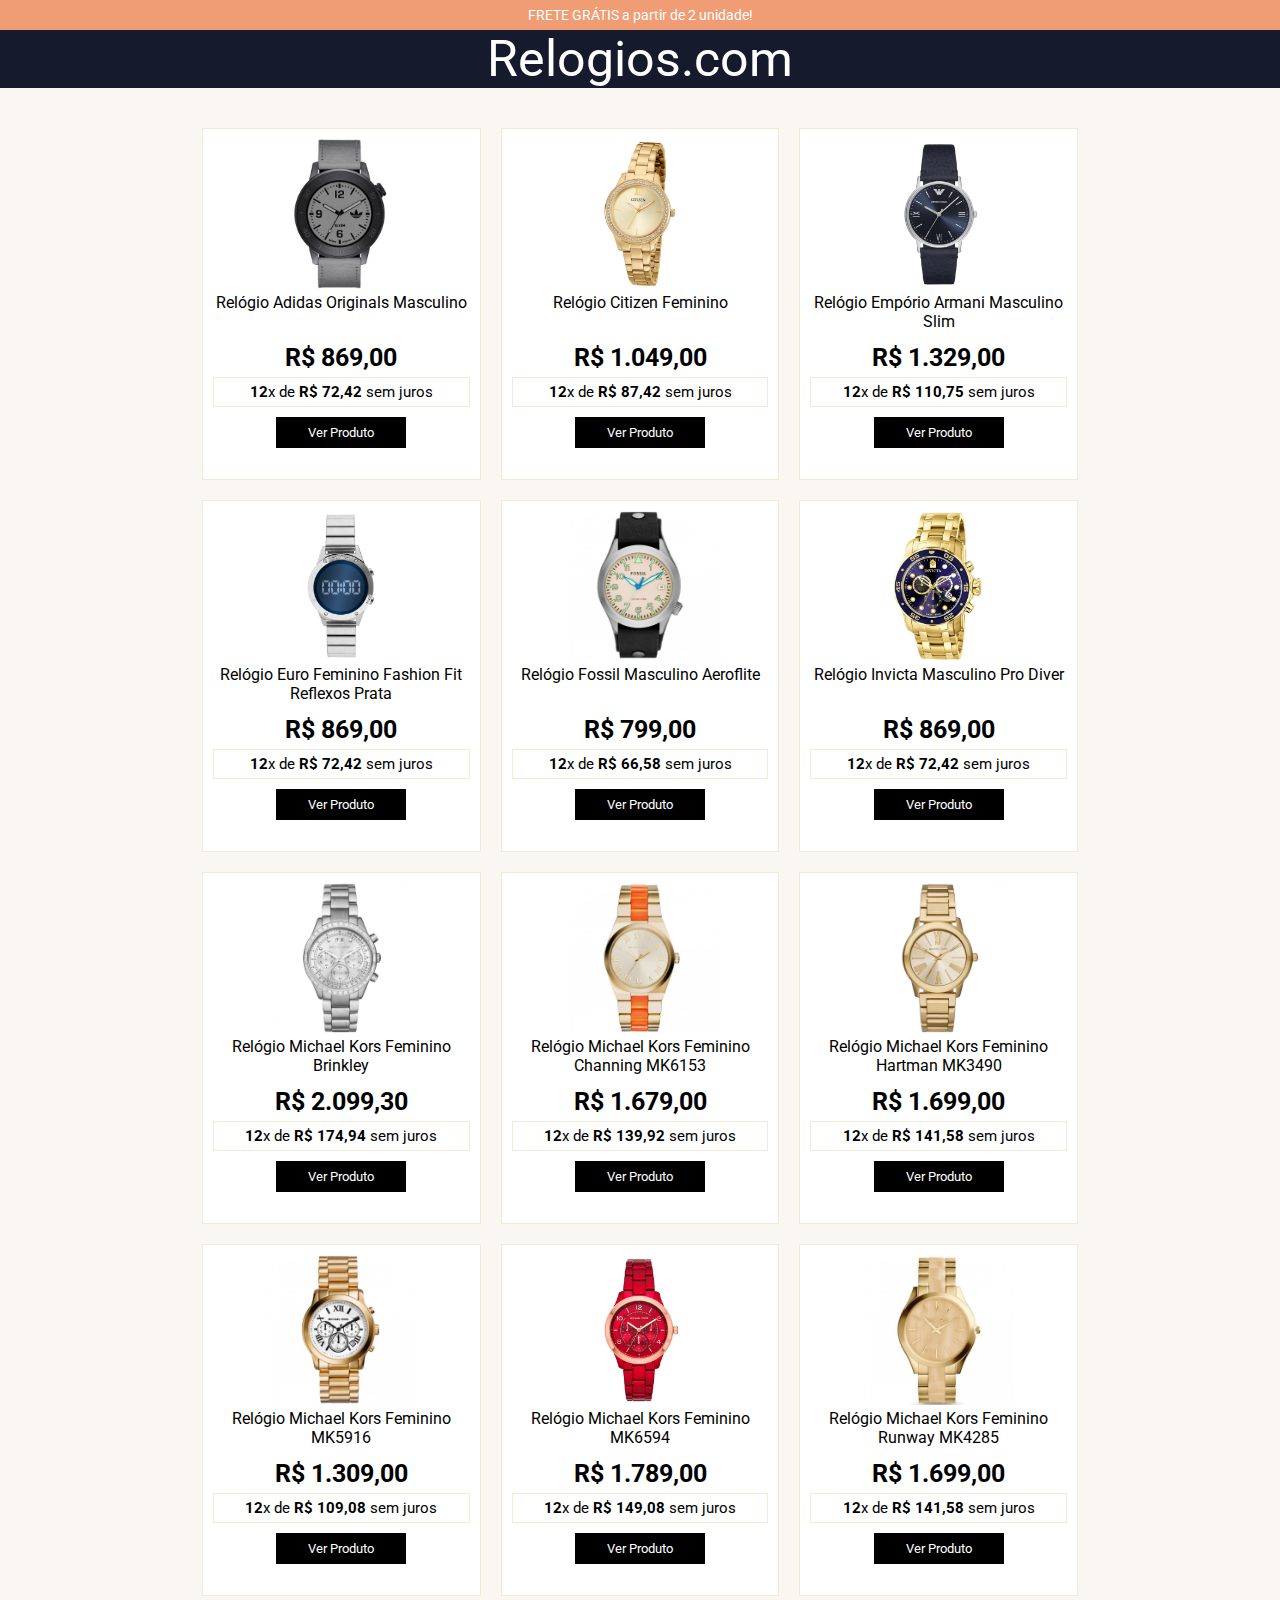
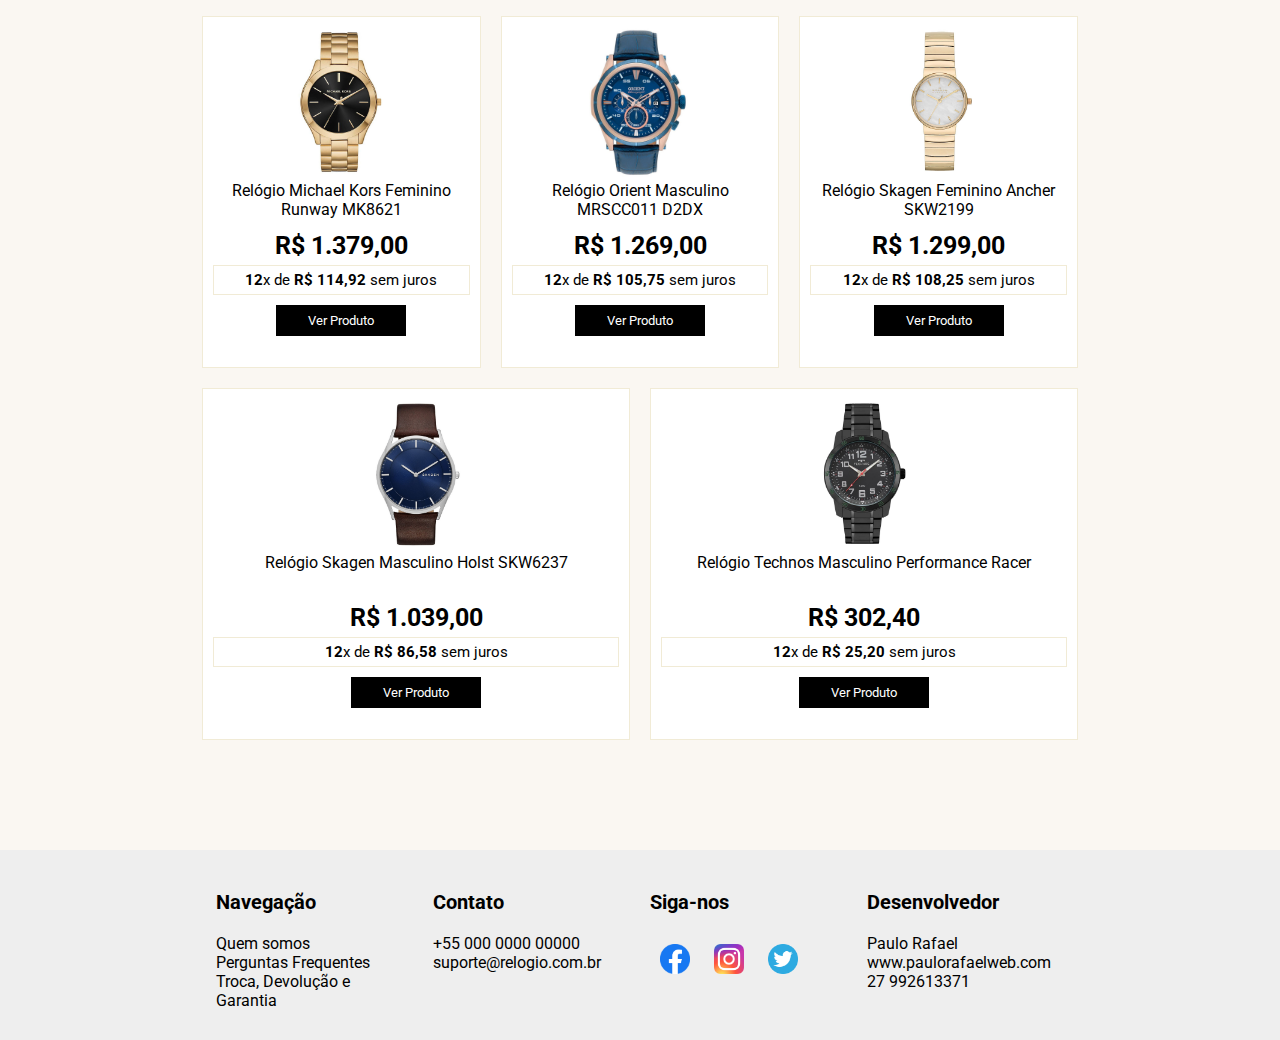
==== index.html @ a3a0ed66 "deploy2" ====
<!DOCTYPE html>
<html lang="pt-BR">
<head>
    <meta charset="UTF-8">
    <meta http-equiv="X-UA-Compatible" content="IE=edge">
    <meta name="viewport" content="width=device-width, initial-scale=1.0">
    <link rel="preconnect" href="https://fonts.googleapis.com">
    <link rel="preconnect" href="https://fonts.gstatic.com" crossorigin>
    <link href="https://fonts.googleapis.com/css2?family=Orbitron&display=swap" rel="stylesheet">
    <link href="https://fonts.googleapis.com/css2?family=Montserrat:wght@300&family=Open+Sans:ital,wght@1,300&family=Outfit:wght@100&family=Raleway:wght@200;400&family=Reem+Kufi&family=Roboto:wght@100;300&display=swap" rel="stylesheet"> 
    <link rel="stylesheet" href="css/style.css">
    <link rel="stylesheet" href="css/poupop.css">
    <title>Relogios.com</title>
</head>
<body>
    <p class="Texto-inicial">FRETE GRÁTIS a partir de 2 unidade!</p>
    <header class="header">
        <a class="logo" href="./">Relogios.com</a>
    </header>

    <div id="AbrirProduto" class="overlay">
        <a href="javascript:void(0)" class="closebtn" onclick="closeNav()">&times;</a>
        <div class="overlay-content">
            <div class="contend">

                    <img id="alfa" class="alfa">
                    <div style="margin: auto;">
                        <img class="card" id="img1">
                        <img class="card" id="img2">
                        <img class="card" id="img3">
                        <img class="card" id="img4">
                    </div>
                    <p id="nome"></p>
                    <p id="valor1"></p>
                    <p id="valor2"></p>
                    <button style="margin-top:30px;" id="btn-comprar">Fazer Pedido</button>
                    <p style="margin-top:50px;margin-bottom: 50px;" id="info"></p>
                
            </div>
        </div>
    </div>

    <div id="flexBox" class="flexBox"></div>

    <footer id="footer">
        <div class="footer-flexbox">
            <div class="footer-flex"> 
                <p class="title">Navegação</p>
                <p>Quem somos</p>
                <p>Perguntas Frequentes</p>
                <p>Troca, Devolução e Garantia</p>
            </div>
            <div class="footer-flex"> 
                <p class="title">Contato</p>
                <p>+55 000 0000 00000</p>
                <p>suporte@relogio.com.br</p>
            </div>
            <div class="footer-flex"> 
                <p class="title">Siga-nos</p>
                <p>
                    <img style="padding: 10px;" src="img/logo_facebook.png">
                    <img style="padding: 10px;" src="img/logo_instagram.png">
                    <img style="padding: 10px;" src="img/logo_twiter.png">
                </p>
            </div>
            <div class="footer-flex"> 
                <p class="title">Desenvolvedor</p>
                <p>Paulo Rafael</p>
                <p>www.paulorafaelweb.com</p>
                <p>27 992613371</p>
            </div>
        </div> 
    </footer>

    <script src="js/produtos.js"></script>
    <script src="js/app.js"></script>
</body>
</html>
---- css/style.css ----
body{background-color: #FAF7F2;}
*{font-family: 'Open Sans', sans-serif;font-family: 'Outfit', sans-serif;font-family: 'Raleway', sans-serif;font-family: 'Reem Kufi', sans-serif;font-family: 'Roboto', sans-serif;text-decoration: none;margin: 0;padding: 0;}

.Texto-inicial{text-align:center;font-size:14px;line-height:30px;width:100%;background-color: #F09C75 ;color:white;}

.header{padding: 0;margin: 0; background-color: #161A2D;width: 100%;justify-content:space-around; display: flex;align-items: center;}
ul{display: flex;}
li{padding: 5px;list-style: none;color: white;}
li > a {color: white;}
.logo{font-size: 50px;color: white;}

.flexBox{margin: 0 auto;display: flex;flex-wrap: wrap;width: 70%;text-align: center;margin: auto;margin-top: 30px;}
.flex_anuncio{background-color: white; flex-grow: 1;flex-shrink: 1;flex-basis: 200px;margin: 10px;width: 100%;text-align: center;height: 330px;border: 1px solid #F1EBD6;padding: 10px;}
.flex-title{height: 50px;}
.flex-value1{font-size: 25px;font-weight: bold;}
.flex-value2{border: 1px solid #F1EBD6;margin-top: 5px;margin-bottom: 5px; font-size: 15px;padding: 5px;}
.img_anuncio{width:150px;height: 150px; object-fit: cover;}
.button-comprar{border: none;width: 130px;margin: 5px; padding:8px;background-color: black;color: white;}
.-add{font-size: 13px; color: black;}

footer {background-color: #EEEEEE;padding: 20px;margin-top: 100px;}
.footer-flexbox{display: flex;flex-wrap: wrap;width: 70%;margin-top: 20px;margin: auto;}
.footer-flex{flex-grow: 1;flex-shrink: 1;flex-basis: 100px;padding: 10px;}
.footer-flex > p > img{height:30px;}
.footer-flex > .title {font-size: 20px;font-weight: bold;margin-bottom: 20px;margin-top: 10px;}
.logo-header{width: 30px;padding-right: 10px;}

@media  screen and (max-width: 600px){
    .header{display: block;justify-content: center;text-align: center;}
    .Btn-best{display: none;}
    ul > a {text-align: center;}
}
---- css/poupop.css ----
.overlay {height: 100%;width: 0;position: fixed;z-index: 1;top: 0;left: 0;background-color: rgb(0,0,0);background-color: rgba(0,0,0, 0.9);overflow-x: hidden;transition: 0.5s;}
.overlay-content {position: relative;top: 15%;width: 100%;text-align: center;margin-top: 10px;}
.overlay a {padding: 8px;text-decoration: none;font-size: 36px;color: #818181;display: block;transition: 0.5s;}
#span {padding: 8px;text-decoration: none;font-size: 20px;color: #818181;display: block;transition: 0.5s;}
.overlay a:hover, .overlay a:focus {color: #f1f1f1;}
.overlay .closebtn {position: absolute;top: 20px;right: 45px;font-size: 60px;}

.card{width: 84px;}
.alfa{width: 350px;}

.contend{display: block;width:80%;max-width: 350px; color: white;margin: auto;}


#btn-comprar{border: none;width: 150px;height:50px;font-size:20px;background-color: white;color: black;}
#nome{font-size:20px;}
#valor1{font-size:20px;}
#valor2{font-size:20px;}

@media  screen and (max-width: 600px){
  .overlay a {font-size: 20px}
  .overlay .closebtn {font-size: 40px;top: 15px;right: 35px;}
  .header{display: block;justify-content: center;text-align: center;}
  .Btn-best{display: none;}
  ul > a {text-align: center;}
  .alfa{width:252px;}
  .card{width: 60px;}
  #btn-comprar{margin-top: 0px;}
}
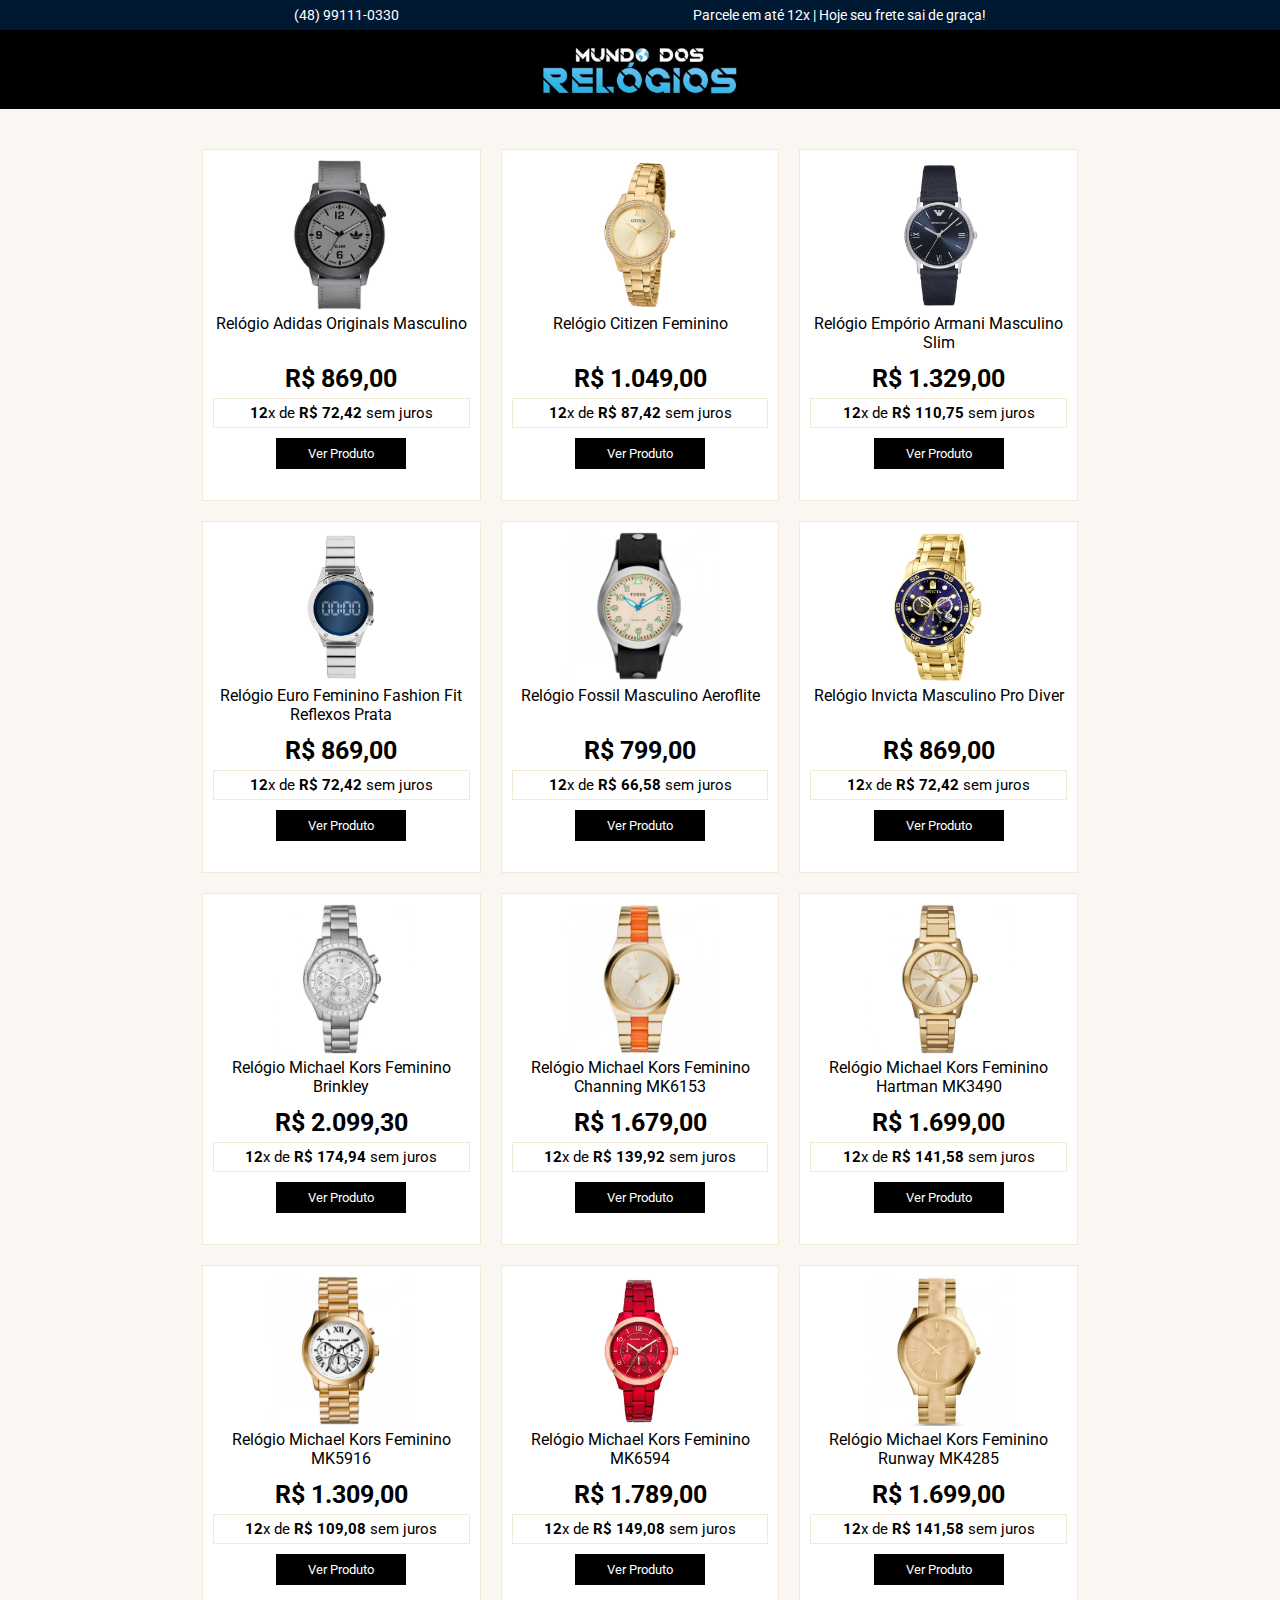
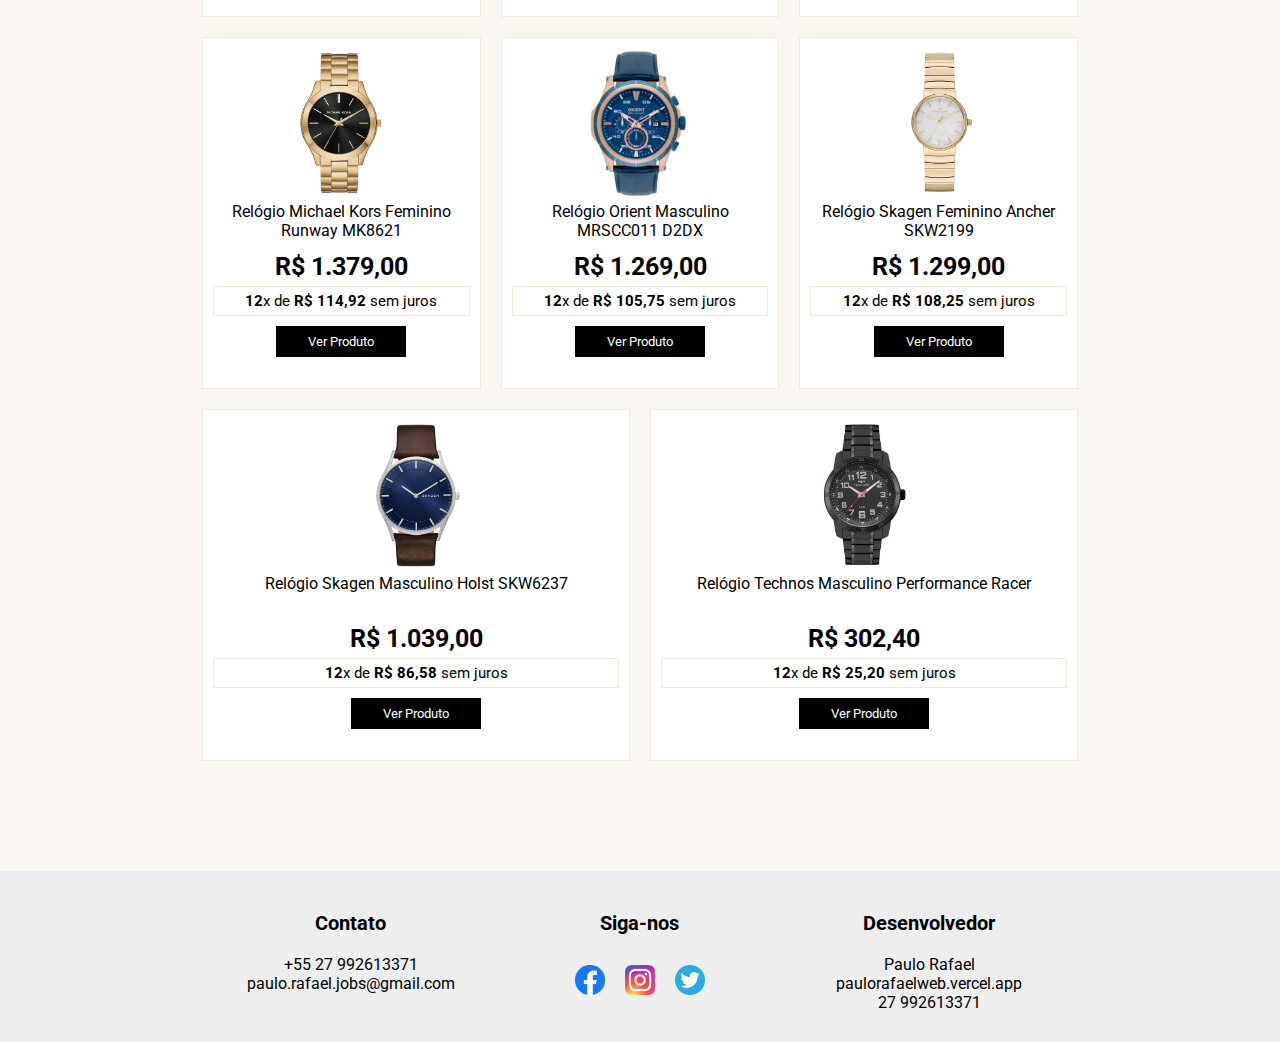
==== commit 1527a222: "deploy3" ====
--- a/index.html
+++ b/index.html
@@ -9,20 +9,23 @@
     <link href="https://fonts.googleapis.com/css2?family=Orbitron&display=swap" rel="stylesheet">
     <link href="https://fonts.googleapis.com/css2?family=Montserrat:wght@300&family=Open+Sans:ital,wght@1,300&family=Outfit:wght@100&family=Raleway:wght@200;400&family=Reem+Kufi&family=Roboto:wght@100;300&display=swap" rel="stylesheet"> 
     <link rel="stylesheet" href="css/style.css">
-    <link rel="stylesheet" href="css/poupop.css">
-    <title>Relogios.com</title>
+    <title>Mundo dos Relógios</title>
 </head>
 <body>
-    <p class="Texto-inicial">FRETE GRÁTIS a partir de 2 unidade!</p>
+    <header class="header-inicial">
+        <p> (48) 99111-0330</p>
+        <p>Parcele em até 12x | Hoje seu frete sai de graça!</p>
+
+    </header>
     <header class="header">
-        <a class="logo" href="./">Relogios.com</a>
+        <a class="logo" href="./"> <img style="width: 200px;" src="logo.jpeg"> </a>
     </header>
 
     <div id="AbrirProduto" class="overlay">
         <a href="javascript:void(0)" class="closebtn" onclick="closeNav()">&times;</a>
         <div class="overlay-content">
-            <div class="contend">
-
+            <section class="row">
+                <div class="row1">
                     <img id="alfa" class="alfa">
                     <div style="margin: auto;">
                         <img class="card" id="img1">
@@ -30,13 +33,15 @@
                         <img class="card" id="img3">
                         <img class="card" id="img4">
                     </div>
+                </div>
+                <div class="row2">
                     <p id="nome"></p>
+                    <p id="valor2"></p>
                     <p id="valor1"></p>
-                    <p id="valor2"></p>
                     <button style="margin-top:30px;" id="btn-comprar">Fazer Pedido</button>
-                    <p style="margin-top:50px;margin-bottom: 50px;" id="info"></p>
-                
-            </div>
+                    <p style="margin-top:30px;margin-bottom: 50px;font-size: 17px;" id="info"></p>
+                </div>
+            </section>
         </div>
     </div>
 
@@ -45,33 +50,22 @@
     <footer id="footer">
         <div class="footer-flexbox">
             <div class="footer-flex"> 
-                <p class="title">Navegação</p>
-                <p>Quem somos</p>
-                <p>Perguntas Frequentes</p>
-                <p>Troca, Devolução e Garantia</p>
-            </div>
-            <div class="footer-flex"> 
                 <p class="title">Contato</p>
-                <p>+55 000 0000 00000</p>
-                <p>suporte@relogio.com.br</p>
+                <p>+55 27 992613371</p>
+                <p>paulo.rafael.jobs@gmail.com</p>
             </div>
             <div class="footer-flex"> 
                 <p class="title">Siga-nos</p>
-                <p>
-                    <img style="padding: 10px;" src="img/logo_facebook.png">
-                    <img style="padding: 10px;" src="img/logo_instagram.png">
-                    <img style="padding: 10px;" src="img/logo_twiter.png">
-                </p>
+                <p><img src="img/logo_facebook.png"><img src="img/logo_instagram.png"><img src="img/logo_twiter.png"></p>
             </div>
             <div class="footer-flex"> 
                 <p class="title">Desenvolvedor</p>
                 <p>Paulo Rafael</p>
-                <p>www.paulorafaelweb.com</p>
+                <p>paulorafaelweb.vercel.app</p>
                 <p>27 992613371</p>
             </div>
         </div> 
     </footer>
-
     <script src="js/produtos.js"></script>
     <script src="js/app.js"></script>
 </body>
--- a/css/style.css
+++ b/css/style.css
@@ -1,14 +1,13 @@
 body{background-color: #FAF7F2;}
 *{font-family: 'Open Sans', sans-serif;font-family: 'Outfit', sans-serif;font-family: 'Raleway', sans-serif;font-family: 'Reem Kufi', sans-serif;font-family: 'Roboto', sans-serif;text-decoration: none;margin: 0;padding: 0;}
 
-.Texto-inicial{text-align:center;font-size:14px;line-height:30px;width:100%;background-color: #F09C75 ;color:white;}
+.header-inicial{font-size:14px;line-height:30px;width:100%;background-color: #001932;color:white;display: flex;justify-content: space-evenly;}
 
-.header{padding: 0;margin: 0; background-color: #161A2D;width: 100%;justify-content:space-around; display: flex;align-items: center;}
+.header{padding: 0;margin: 0; background-color: #000000; width: 100%;justify-content:space-around; display: flex;align-items: center;}
 ul{display: flex;}
 li{padding: 5px;list-style: none;color: white;}
 li > a {color: white;}
-.logo{font-size: 50px;color: white;}
-
+.logo{font-size: 50px;color: white;margin-top: 15px;}
 .flexBox{margin: 0 auto;display: flex;flex-wrap: wrap;width: 70%;text-align: center;margin: auto;margin-top: 30px;}
 .flex_anuncio{background-color: white; flex-grow: 1;flex-shrink: 1;flex-basis: 200px;margin: 10px;width: 100%;text-align: center;height: 330px;border: 1px solid #F1EBD6;padding: 10px;}
 .flex-title{height: 50px;}
@@ -17,16 +16,46 @@
 .img_anuncio{width:150px;height: 150px; object-fit: cover;}
 .button-comprar{border: none;width: 130px;margin: 5px; padding:8px;background-color: black;color: white;}
 .-add{font-size: 13px; color: black;}
-
-footer {background-color: #EEEEEE;padding: 20px;margin-top: 100px;}
+footer {background-color: #EEEEEE;padding: 20px;margin-top: 100px;text-align: center;}
 .footer-flexbox{display: flex;flex-wrap: wrap;width: 70%;margin-top: 20px;margin: auto;}
 .footer-flex{flex-grow: 1;flex-shrink: 1;flex-basis: 100px;padding: 10px;}
 .footer-flex > p > img{height:30px;}
 .footer-flex > .title {font-size: 20px;font-weight: bold;margin-bottom: 20px;margin-top: 10px;}
+.footer-flex > p > img {padding: 10px;}
+
 .logo-header{width: 30px;padding-right: 10px;}
-
 @media  screen and (max-width: 600px){
     .header{display: block;justify-content: center;text-align: center;}
     .Btn-best{display: none;}
     ul > a {text-align: center;}
+}
+
+
+
+.overlay {height: 100%;width: 0;position: fixed;z-index: 1;top: 0;left: 0;background-color: rgb(0,0,0);background-color: rgba(0,0,0, 0.9);overflow-x: hidden;transition: 0.5s;}
+.overlay-content {position: relative;top: 15%;width: 100%;text-align: center;margin-top: 10px;}
+.overlay a {padding: 8px;text-decoration: none;font-size: 36px;color: #818181;display: block;transition: 0.5s;}
+#span {padding: 8px;text-decoration: none;font-size: 20px;color: #818181;display: block;transition: 0.5s;}
+.overlay a:hover, .overlay a:focus {color: #f1f1f1;}
+.overlay .closebtn {position: absolute;top: 20px;right: 45px;font-size: 60px;}
+.card{width: 84px;}
+.alfa{width: 350px;}
+#btn-comprar{border: none;width: 150px;height:50px;font-size:20px;background-color: white;color: black;}
+#nome{font-size:25px;}
+#valor1{font-size:20px;}
+#valor2{font-size:20px;}
+
+.row {margin: auto; display: flex;width:60%;text-align: left; flex-wrap: wrap;margin-top: 30px;}
+.row1 {flex: 40%;color: white;}
+.row2 {flex: 50%;margin-top: 20px;color: white;}
+
+@media  screen and (max-width: 600px){
+  .overlay a {font-size: 20px}
+  .overlay .closebtn {font-size: 40px;top: 15px;right: 35px;}
+  .header{display: block;justify-content: center;text-align: center;}
+  .Btn-best{display: none;}
+  ul > a {text-align: center;}
+  .alfa{width:252px;}
+  .card{width: 60px;}
+  #btn-comprar{margin-top: 0px;}
 }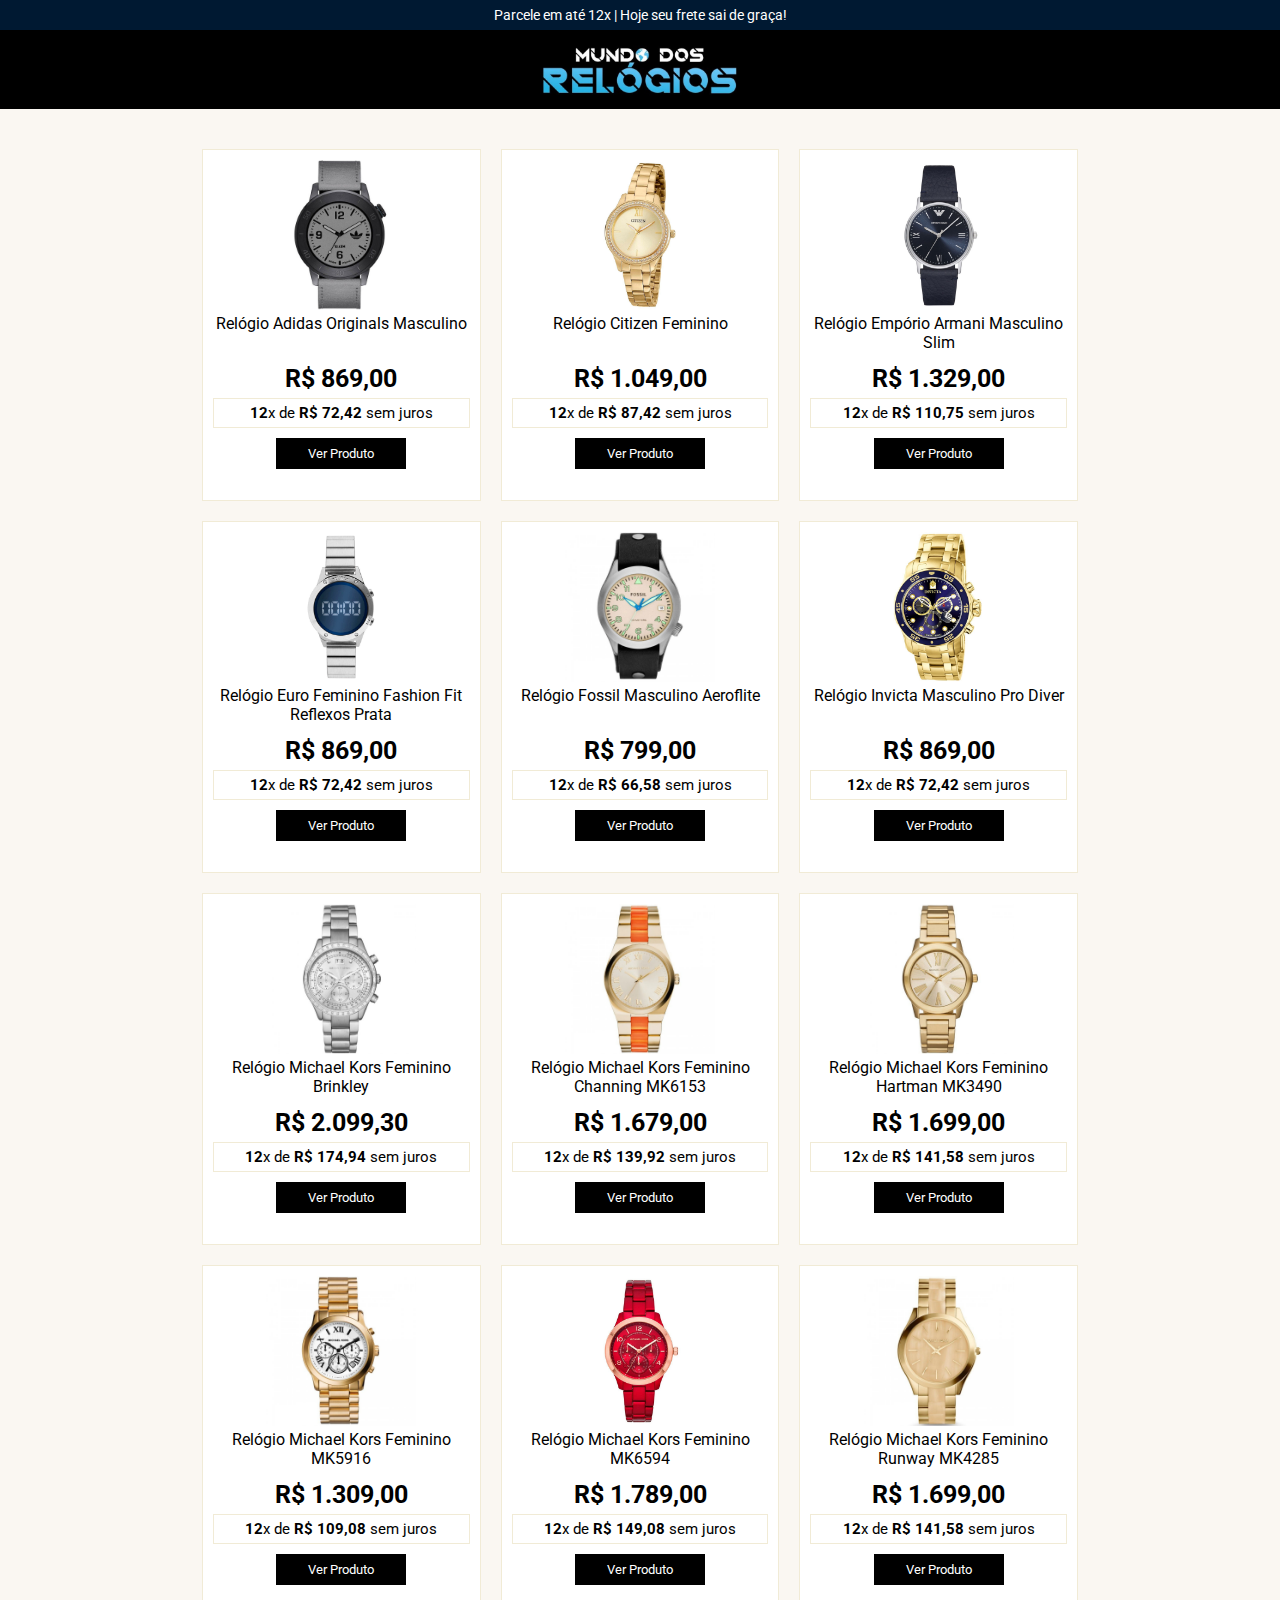
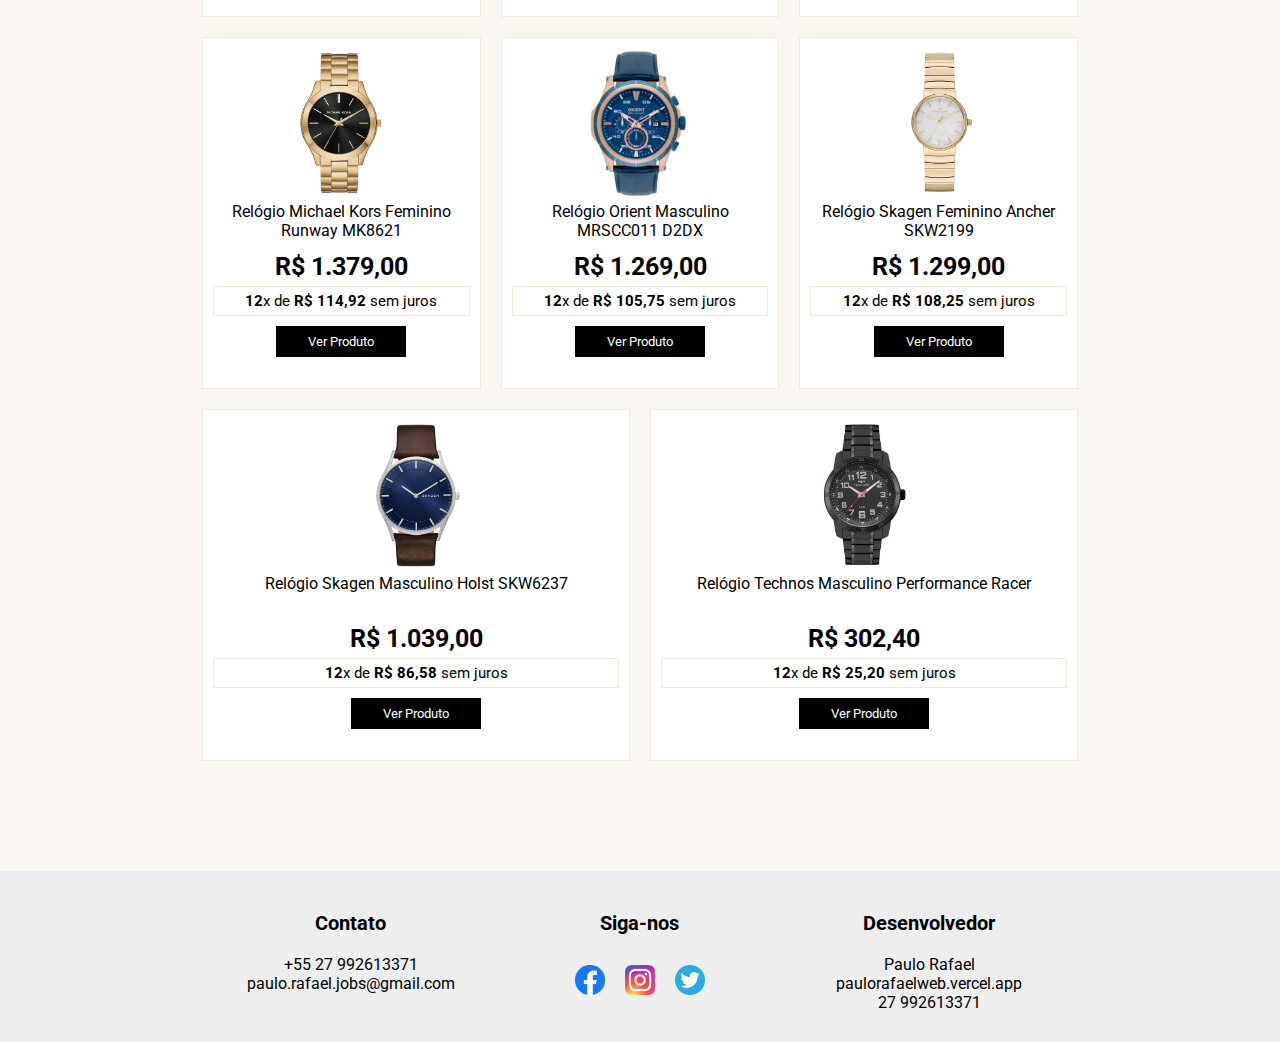
==== commit 844bf334: "deploy4" ====
--- a/index.html
+++ b/index.html
@@ -13,7 +13,6 @@
 </head>
 <body>
     <header class="header-inicial">
-        <p> (48) 99111-0330</p>
         <p>Parcele em até 12x | Hoje seu frete sai de graça!</p>
 
     </header>
